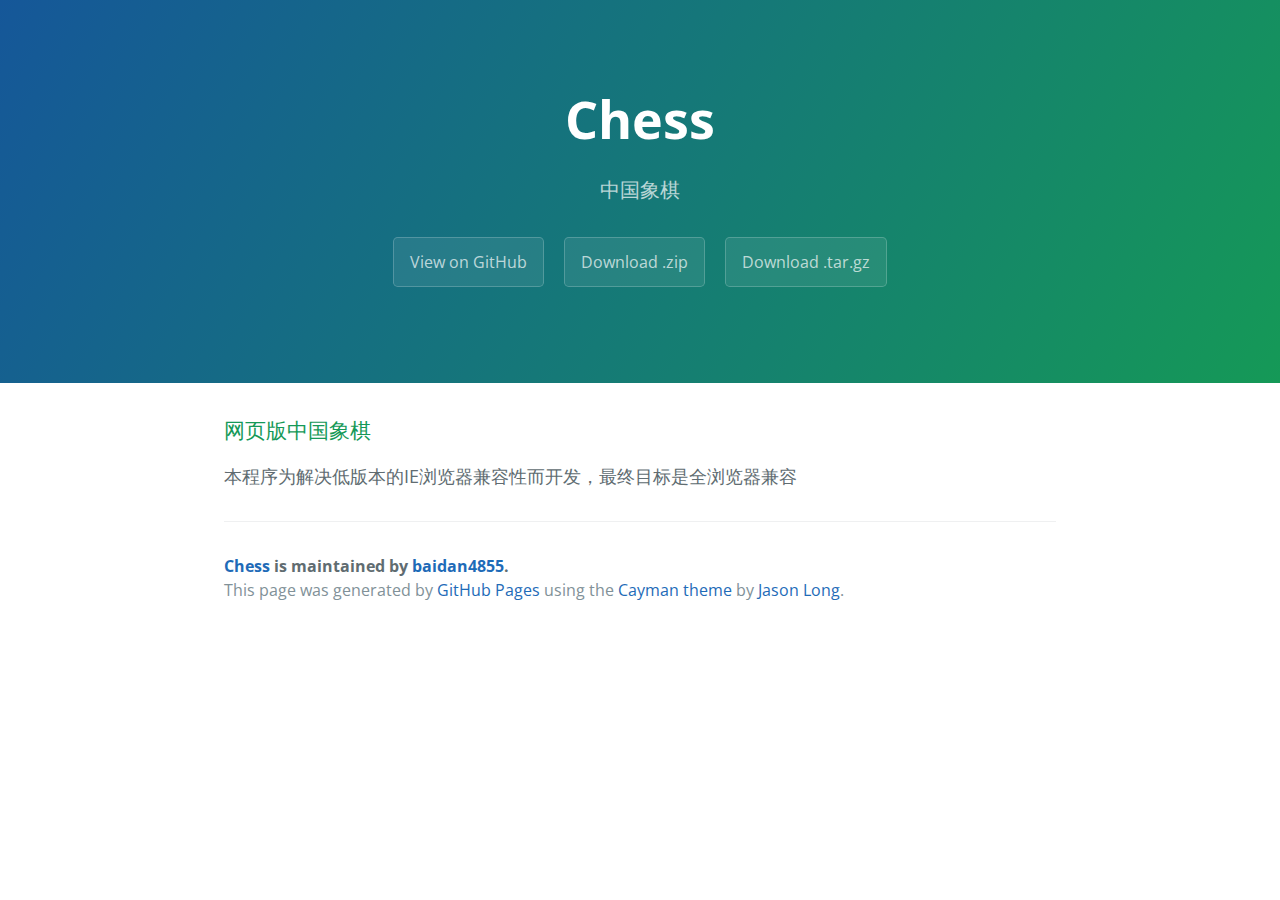
==== index.html @ 96cd29ec "测试下效果" ====
<!DOCTYPE html>
<html lang="en-us">
  <head>
    <meta charset="UTF-8">
    <title>Chess by baidan4855</title>
    <meta name="viewport" content="width=device-width, initial-scale=1">
    <link rel="stylesheet" type="text/css" href="stylesheets/normalize.css" media="screen">
    <link href='https://fonts.googleapis.com/css?family=Open+Sans:400,700' rel='stylesheet' type='text/css'>
    <link rel="stylesheet" type="text/css" href="stylesheets/stylesheet.css" media="screen">
    <link rel="stylesheet" type="text/css" href="stylesheets/github-light.css" media="screen">
    <link rel="stylesheet" type="text/css" href="https://raw.githubusercontent.com/baidan4855/chess/master/css/chess.css">
  </head>
  <body>
    <section class="page-header">
      <h1 class="project-name">Chess</h1>
      <h2 class="project-tagline">中国象棋</h2>
      <a href="https://github.com/baidan4855/chess" class="btn">View on GitHub</a>
      <a href="https://github.com/baidan4855/chess/zipball/master" class="btn">Download .zip</a>
      <a href="https://github.com/baidan4855/chess/tarball/master" class="btn">Download .tar.gz</a>
    </section>

    <section class="main-content">
      <h3>
<a id="网页版中国象棋" class="anchor" href="#%E7%BD%91%E9%A1%B5%E7%89%88%E4%B8%AD%E5%9B%BD%E8%B1%A1%E6%A3%8B" aria-hidden="true"><span aria-hidden="true" class="octicon octicon-link"></span></a>网页版中国象棋</h3>

<p>本程序为解决低版本的IE浏览器兼容性而开发，最终目标是全浏览器兼容</p>

      <footer class="site-footer">
        <span class="site-footer-owner"><a href="https://github.com/baidan4855/chess">Chess</a> is maintained by <a href="https://github.com/baidan4855">baidan4855</a>.</span>

        <span class="site-footer-credits">This page was generated by <a href="https://pages.github.com">GitHub Pages</a> using the <a href="https://github.com/jasonlong/cayman-theme">Cayman theme</a> by <a href="https://twitter.com/jasonlong">Jason Long</a>.</span>
      </footer>

    </section>

  
  </body>
</html>
---- stylesheets/stylesheet.css ----
* {
  box-sizing: border-box; }

body {
  padding: 0;
  margin: 0;
  font-family: "Open Sans", "Helvetica Neue", Helvetica, Arial, sans-serif;
  font-size: 16px;
  line-height: 1.5;
  color: #606c71; }

a {
  color: #1e6bb8;
  text-decoration: none; }
  a:hover {
    text-decoration: underline; }

.btn {
  display: inline-block;
  margin-bottom: 1rem;
  color: rgba(255, 255, 255, 0.7);
  background-color: rgba(255, 255, 255, 0.08);
  border-color: rgba(255, 255, 255, 0.2);
  border-style: solid;
  border-width: 1px;
  border-radius: 0.3rem;
  transition: color 0.2s, background-color 0.2s, border-color 0.2s; }
  .btn + .btn {
    margin-left: 1rem; }

.btn:hover {
  color: rgba(255, 255, 255, 0.8);
  text-decoration: none;
  background-color: rgba(255, 255, 255, 0.2);
  border-color: rgba(255, 255, 255, 0.3); }

@media screen and (min-width: 64em) {
  .btn {
    padding: 0.75rem 1rem; } }

@media screen and (min-width: 42em) and (max-width: 64em) {
  .btn {
    padding: 0.6rem 0.9rem;
    font-size: 0.9rem; } }

@media screen and (max-width: 42em) {
  .btn {
    display: block;
    width: 100%;
    padding: 0.75rem;
    font-size: 0.9rem; }
    .btn + .btn {
      margin-top: 1rem;
      margin-left: 0; } }

.page-header {
  color: #fff;
  text-align: center;
  background-color: #159957;
  background-image: linear-gradient(120deg, #155799, #159957); }

@media screen and (min-width: 64em) {
  .page-header {
    padding: 5rem 6rem; } }

@media screen and (min-width: 42em) and (max-width: 64em) {
  .page-header {
    padding: 3rem 4rem; } }

@media screen and (max-width: 42em) {
  .page-header {
    padding: 2rem 1rem; } }

.project-name {
  margin-top: 0;
  margin-bottom: 0.1rem; }

@media screen and (min-width: 64em) {
  .project-name {
    font-size: 3.25rem; } }

@media screen and (min-width: 42em) and (max-width: 64em) {
  .project-name {
    font-size: 2.25rem; } }

@media screen and (max-width: 42em) {
  .project-name {
    font-size: 1.75rem; } }

.project-tagline {
  margin-bottom: 2rem;
  font-weight: normal;
  opacity: 0.7; }

@media screen and (min-width: 64em) {
  .project-tagline {
    font-size: 1.25rem; } }

@media screen and (min-width: 42em) and (max-width: 64em) {
  .project-tagline {
    font-size: 1.15rem; } }

@media screen and (max-width: 42em) {
  .project-tagline {
    font-size: 1rem; } }

.main-content :first-child {
  margin-top: 0; }
.main-content img {
  max-width: 100%; }
.main-content h1, .main-content h2, .main-content h3, .main-content h4, .main-content h5, .main-content h6 {
  margin-top: 2rem;
  margin-bottom: 1rem;
  font-weight: normal;
  color: #159957; }
.main-content p {
  margin-bottom: 1em; }
.main-content code {
  padding: 2px 4px;
  font-family: Consolas, "Liberation Mono", Menlo, Courier, monospace;
  font-size: 0.9rem;
  color: #383e41;
  background-color: #f3f6fa;
  border-radius: 0.3rem; }
.main-content pre {
  padding: 0.8rem;
  margin-top: 0;
  margin-bottom: 1rem;
  font: 1rem Consolas, "Liberation Mono", Menlo, Courier, monospace;
  color: #567482;
  word-wrap: normal;
  background-color: #f3f6fa;
  border: solid 1px #dce6f0;
  border-radius: 0.3rem; }
  .main-content pre > code {
    padding: 0;
    margin: 0;
    font-size: 0.9rem;
    color: #567482;
    word-break: normal;
    white-space: pre;
    background: transparent;
    border: 0; }
.main-content .highlight {
  margin-bottom: 1rem; }
  .main-content .highlight pre {
    margin-bottom: 0;
    word-break: normal; }
.main-content .highlight pre, .main-content pre {
  padding: 0.8rem;
  overflow: auto;
  font-size: 0.9rem;
  line-height: 1.45;
  border-radius: 0.3rem; }
.main-content pre code, .main-content pre tt {
  display: inline;
  max-width: initial;
  padding: 0;
  margin: 0;
  overflow: initial;
  line-height: inherit;
  word-wrap: normal;
  background-color: transparent;
  border: 0; }
  .main-content pre code:before, .main-content pre code:after, .main-content pre tt:before, .main-content pre tt:after {
    content: normal; }
.main-content ul, .main-content ol {
  margin-top: 0; }
.main-content blockquote {
  padding: 0 1rem;
  margin-left: 0;
  color: #819198;
  border-left: 0.3rem solid #dce6f0; }
  .main-content blockquote > :first-child {
    margin-top: 0; }
  .main-content blockquote > :last-child {
    margin-bottom: 0; }
.main-content table {
  display: block;
  width: 100%;
  overflow: auto;
  word-break: normal;
  word-break: keep-all; }
  .main-content table th {
    font-weight: bold; }
  .main-content table th, .main-content table td {
    padding: 0.5rem 1rem;
    border: 1px solid #e9ebec; }
.main-content dl {
  padding: 0; }
  .main-content dl dt {
    padding: 0;
    margin-top: 1rem;
    font-size: 1rem;
    font-weight: bold; }
  .main-content dl dd {
    padding: 0;
    margin-bottom: 1rem; }
.main-content hr {
  height: 2px;
  padding: 0;
  margin: 1rem 0;
  background-color: #eff0f1;
  border: 0; }

@media screen and (min-width: 64em) {
  .main-content {
    max-width: 64rem;
    padding: 2rem 6rem;
    margin: 0 auto;
    font-size: 1.1rem; } }

@media screen and (min-width: 42em) and (max-width: 64em) {
  .main-content {
    padding: 2rem 4rem;
    font-size: 1.1rem; } }

@media screen and (max-width: 42em) {
  .main-content {
    padding: 2rem 1rem;
    font-size: 1rem; } }

.site-footer {
  padding-top: 2rem;
  margin-top: 2rem;
  border-top: solid 1px #eff0f1; }

.site-footer-owner {
  display: block;
  font-weight: bold; }

.site-footer-credits {
  color: #819198; }

@media screen and (min-width: 64em) {
  .site-footer {
    font-size: 1rem; } }

@media screen and (min-width: 42em) and (max-width: 64em) {
  .site-footer {
    font-size: 1rem; } }

@media screen and (max-width: 42em) {
  .site-footer {
    font-size: 0.9rem; } }
---- stylesheets/github-light.css ----
/*
The MIT License (MIT)

Copyright (c) 2016 GitHub, Inc.

Permission is hereby granted, free of charge, to any person obtaining a copy
of this software and associated documentation files (the "Software"), to deal
in the Software without restriction, including without limitation the rights
to use, copy, modify, merge, publish, distribute, sublicense, and/or sell
copies of the Software, and to permit persons to whom the Software is
furnished to do so, subject to the following conditions:

The above copyright notice and this permission notice shall be included in all
copies or substantial portions of the Software.

THE SOFTWARE IS PROVIDED "AS IS", WITHOUT WARRANTY OF ANY KIND, EXPRESS OR
IMPLIED, INCLUDING BUT NOT LIMITED TO THE WARRANTIES OF MERCHANTABILITY,
FITNESS FOR A PARTICULAR PURPOSE AND NONINFRINGEMENT. IN NO EVENT SHALL THE
AUTHORS OR COPYRIGHT HOLDERS BE LIABLE FOR ANY CLAIM, DAMAGES OR OTHER
LIABILITY, WHETHER IN AN ACTION OF CONTRACT, TORT OR OTHERWISE, ARISING FROM,
OUT OF OR IN CONNECTION WITH THE SOFTWARE OR THE USE OR OTHER DEALINGS IN THE
SOFTWARE.

*/

.pl-c /* comment */ {
  color: #969896;
}

.pl-c1 /* constant, variable.other.constant, support, meta.property-name, support.constant, support.variable, meta.module-reference, markup.raw, meta.diff.header */,
.pl-s .pl-v /* string variable */ {
  color: #0086b3;
}

.pl-e /* entity */,
.pl-en /* entity.name */ {
  color: #795da3;
}

.pl-smi /* variable.parameter.function, storage.modifier.package, storage.modifier.import, storage.type.java, variable.other */,
.pl-s .pl-s1 /* string source */ {
  color: #333;
}

.pl-ent /* entity.name.tag */ {
  color: #63a35c;
}

.pl-k /* keyword, storage, storage.type */ {
  color: #a71d5d;
}

.pl-s /* string */,
.pl-pds /* punctuation.definition.string, string.regexp.character-class */,
.pl-s .pl-pse .pl-s1 /* string punctuation.section.embedded source */,
.pl-sr /* string.regexp */,
.pl-sr .pl-cce /* string.regexp constant.character.escape */,
.pl-sr .pl-sre /* string.regexp source.ruby.embedded */,
.pl-sr .pl-sra /* string.regexp string.regexp.arbitrary-repitition */ {
  color: #183691;
}

.pl-v /* variable */ {
  color: #ed6a43;
}

.pl-id /* invalid.deprecated */ {
  color: #b52a1d;
}

.pl-ii /* invalid.illegal */ {
  color: #f8f8f8;
  background-color: #b52a1d;
}

.pl-sr .pl-cce /* string.regexp constant.character.escape */ {
  font-weight: bold;
  color: #63a35c;
}

.pl-ml /* markup.list */ {
  color: #693a17;
}

.pl-mh /* markup.heading */,
.pl-mh .pl-en /* markup.heading entity.name */,
.pl-ms /* meta.separator */ {
  font-weight: bold;
  color: #1d3e81;
}

.pl-mq /* markup.quote */ {
  color: #008080;
}

.pl-mi /* markup.italic */ {
  font-style: italic;
  color: #333;
}

.pl-mb /* markup.bold */ {
  font-weight: bold;
  color: #333;
}

.pl-md /* markup.deleted, meta.diff.header.from-file */ {
  color: #bd2c00;
  background-color: #ffecec;
}

.pl-mi1 /* markup.inserted, meta.diff.header.to-file */ {
  color: #55a532;
  background-color: #eaffea;
}

.pl-mdr /* meta.diff.range */ {
  font-weight: bold;
  color: #795da3;
}

.pl-mo /* meta.output */ {
  color: #1d3e81;
}
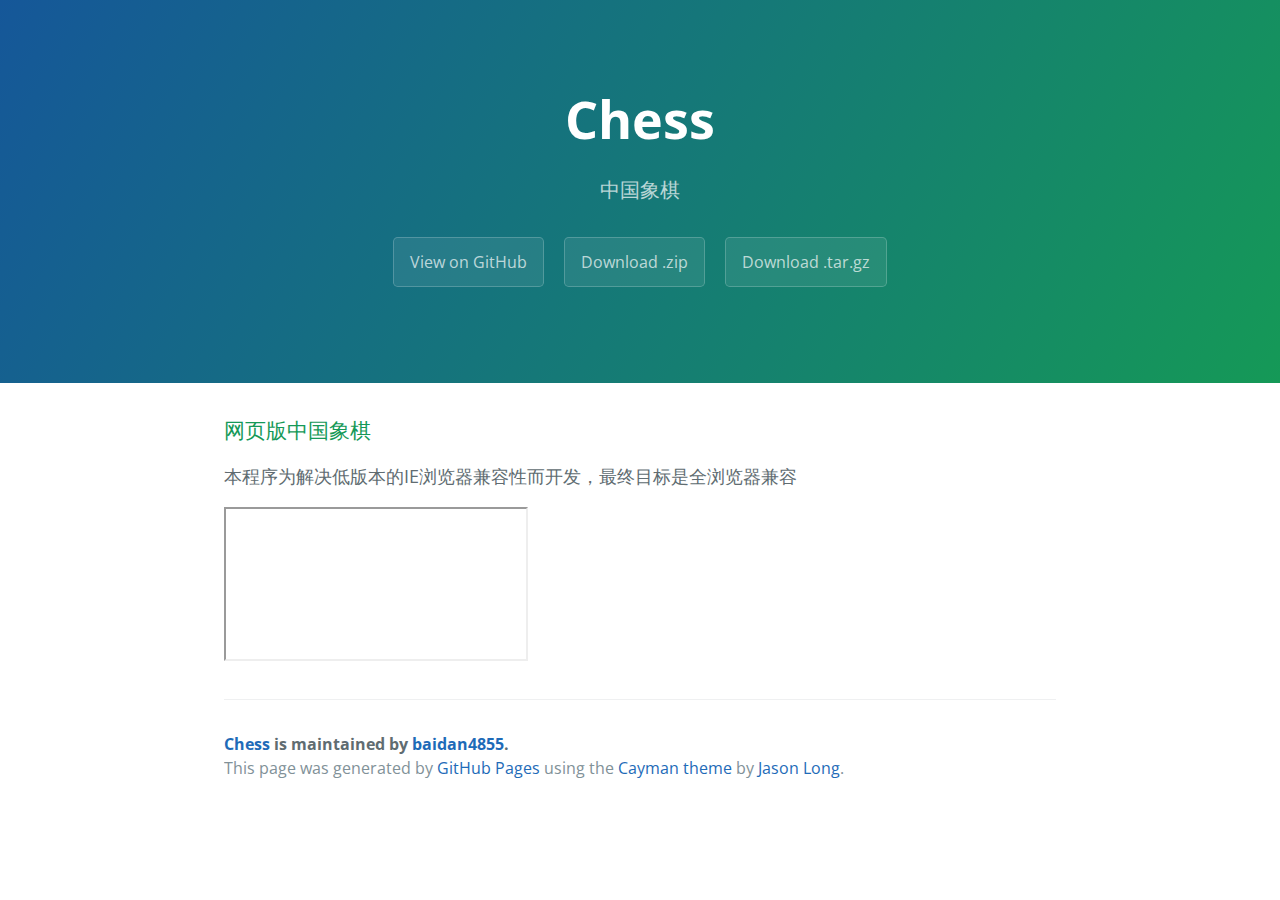
==== commit 75f4806f: "Update index.html" ====
--- a/index.html
+++ b/index.html
@@ -8,7 +8,9 @@
     <link href='https://fonts.googleapis.com/css?family=Open+Sans:400,700' rel='stylesheet' type='text/css'>
     <link rel="stylesheet" type="text/css" href="stylesheets/stylesheet.css" media="screen">
     <link rel="stylesheet" type="text/css" href="stylesheets/github-light.css" media="screen">
-    <link rel="stylesheet" type="text/css" href="https://raw.githubusercontent.com/baidan4855/chess/master/css/chess.css">
+    <link rel="stylesheet" type="text/css" href="https://rawgithub.com/baidan4855/chess/master/css/chess.css">
+    <script type="text/javascript" src="https://rawgithub.com/baidan4855/chess/master/script/units.js"></script>
+    <script type="text/javascript" src="https://rawgithub.com/baidan4855/chess/master/script/game.js"></script>
   </head>
   <body>
     <section class="page-header">
@@ -24,7 +26,8 @@
 <a id="网页版中国象棋" class="anchor" href="#%E7%BD%91%E9%A1%B5%E7%89%88%E4%B8%AD%E5%9B%BD%E8%B1%A1%E6%A3%8B" aria-hidden="true"><span aria-hidden="true" class="octicon octicon-link"></span></a>网页版中国象棋</h3>
 
 <p>本程序为解决低版本的IE浏览器兼容性而开发，最终目标是全浏览器兼容</p>
-
+<p id="chessboard" class="board"></p>
+<iframe src="https://rawgithub.com/baidan4855/chess/master/game.js"></iframe>
       <footer class="site-footer">
         <span class="site-footer-owner"><a href="https://github.com/baidan4855/chess">Chess</a> is maintained by <a href="https://github.com/baidan4855">baidan4855</a>.</span>
 
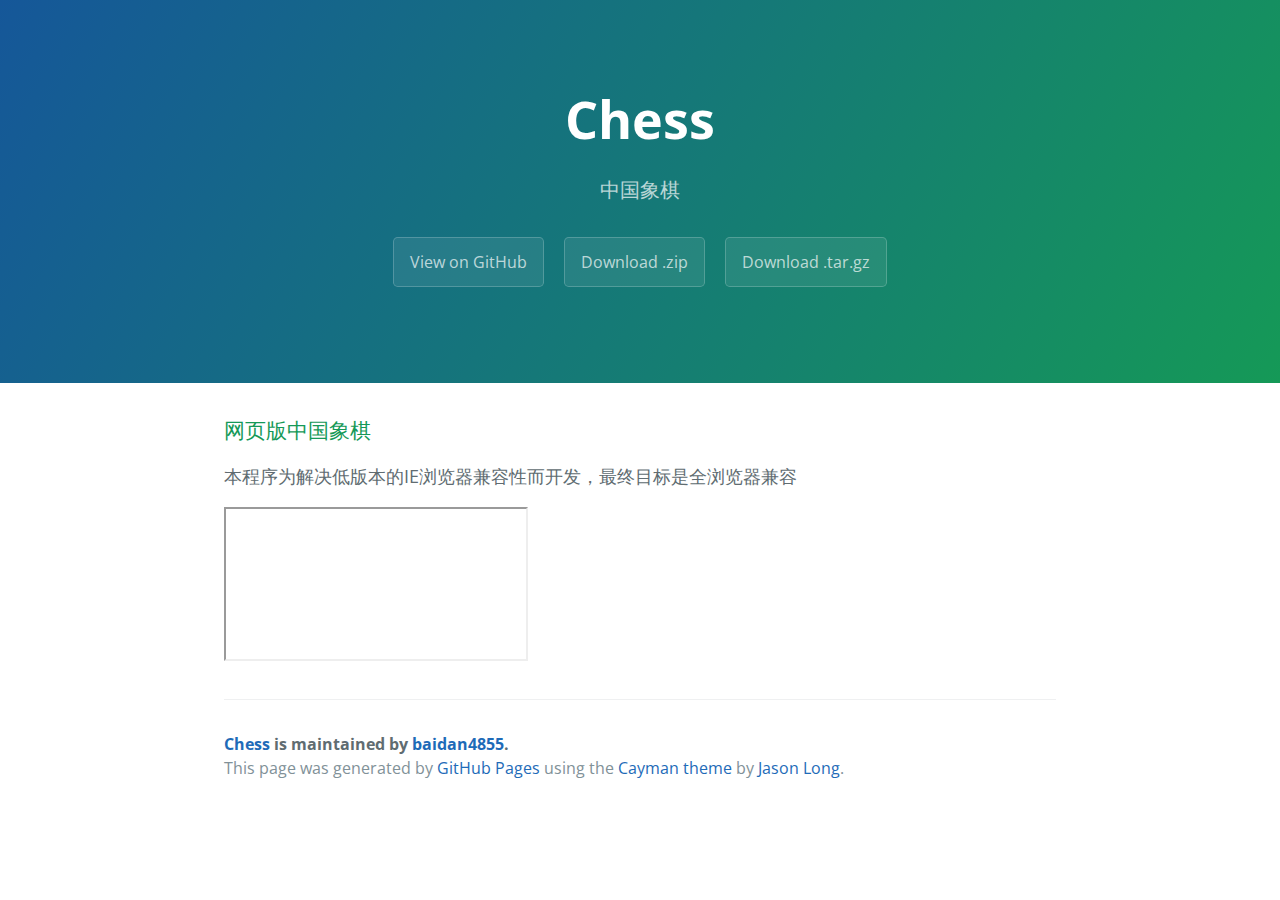
==== commit 1b48ac47: "Update index.html" ====
--- a/index.html
+++ b/index.html
@@ -27,7 +27,7 @@
 
 <p>本程序为解决低版本的IE浏览器兼容性而开发，最终目标是全浏览器兼容</p>
 <p id="chessboard" class="board"></p>
-<iframe src="https://rawgithub.com/baidan4855/chess/master/game.js"></iframe>
+<iframe src="https://rawgithub.com/baidan4855/chess/master/game.html"></iframe>
       <footer class="site-footer">
         <span class="site-footer-owner"><a href="https://github.com/baidan4855/chess">Chess</a> is maintained by <a href="https://github.com/baidan4855">baidan4855</a>.</span>
 
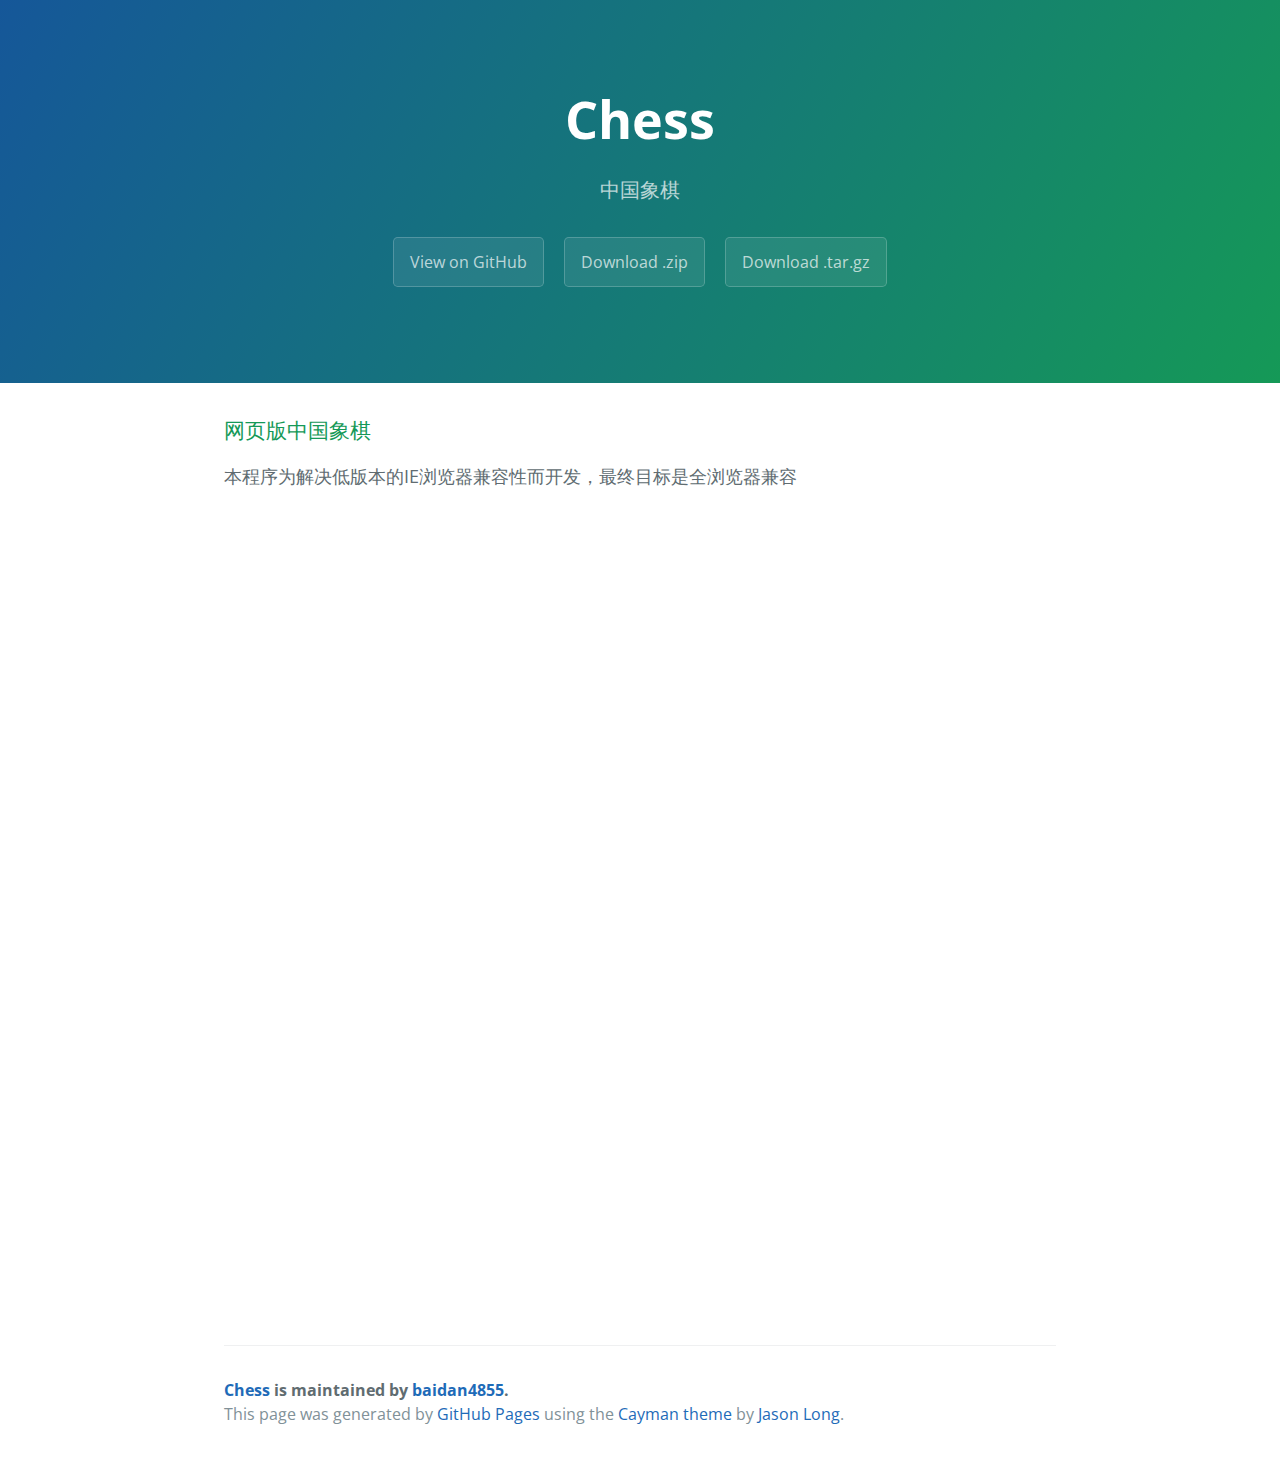
==== commit 482d1dc4: "Update index.html" ====
--- a/index.html
+++ b/index.html
@@ -8,9 +8,6 @@
     <link href='https://fonts.googleapis.com/css?family=Open+Sans:400,700' rel='stylesheet' type='text/css'>
     <link rel="stylesheet" type="text/css" href="stylesheets/stylesheet.css" media="screen">
     <link rel="stylesheet" type="text/css" href="stylesheets/github-light.css" media="screen">
-    <link rel="stylesheet" type="text/css" href="https://rawgithub.com/baidan4855/chess/master/css/chess.css">
-    <script type="text/javascript" src="https://rawgithub.com/baidan4855/chess/master/script/units.js"></script>
-    <script type="text/javascript" src="https://rawgithub.com/baidan4855/chess/master/script/game.js"></script>
   </head>
   <body>
     <section class="page-header">
@@ -26,8 +23,7 @@
 <a id="网页版中国象棋" class="anchor" href="#%E7%BD%91%E9%A1%B5%E7%89%88%E4%B8%AD%E5%9B%BD%E8%B1%A1%E6%A3%8B" aria-hidden="true"><span aria-hidden="true" class="octicon octicon-link"></span></a>网页版中国象棋</h3>
 
 <p>本程序为解决低版本的IE浏览器兼容性而开发，最终目标是全浏览器兼容</p>
-<p id="chessboard" class="board"></p>
-<iframe src="https://rawgithub.com/baidan4855/chess/master/game.html"></iframe>
+<iframe frameborder="0" width="100%" height="800" src="https://rawgithub.com/baidan4855/chess/master/game.html"></iframe>
       <footer class="site-footer">
         <span class="site-footer-owner"><a href="https://github.com/baidan4855/chess">Chess</a> is maintained by <a href="https://github.com/baidan4855">baidan4855</a>.</span>
 
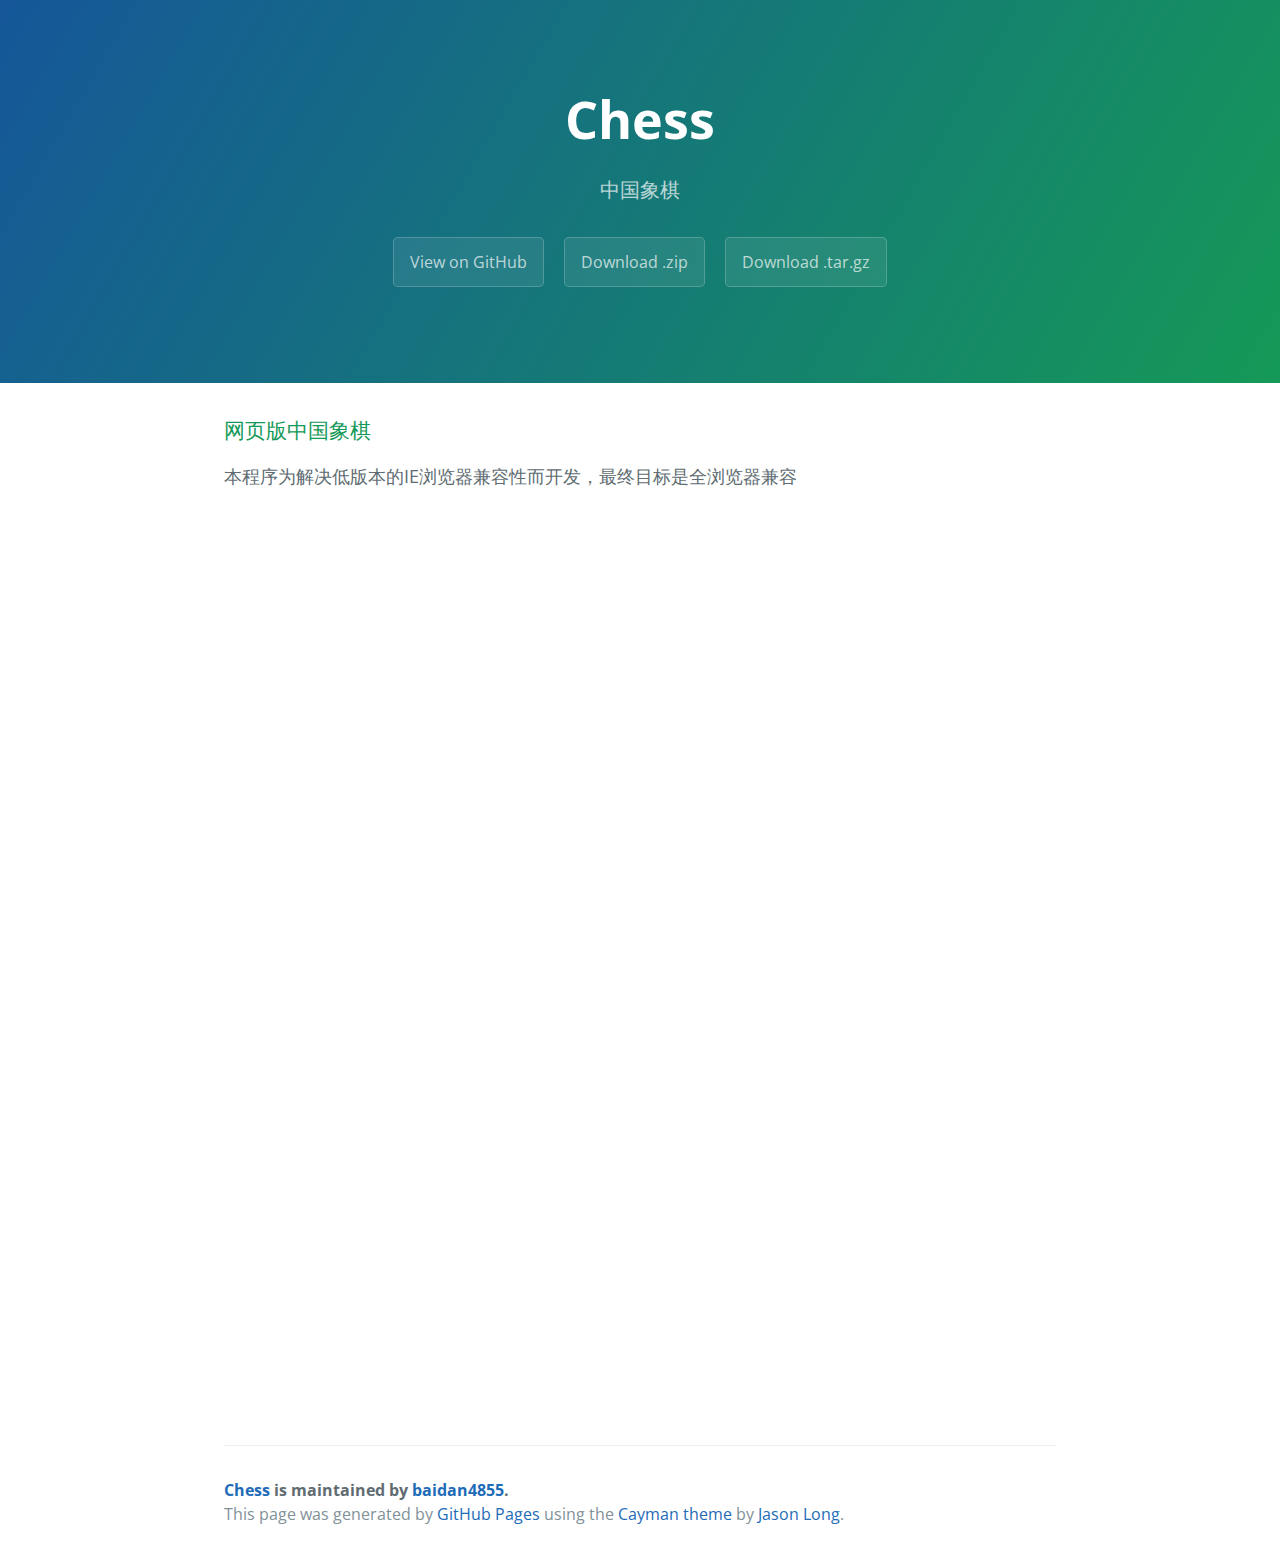
==== commit 6798b7bc: "Update index.html" ====
--- a/index.html
+++ b/index.html
@@ -23,7 +23,7 @@
 <a id="网页版中国象棋" class="anchor" href="#%E7%BD%91%E9%A1%B5%E7%89%88%E4%B8%AD%E5%9B%BD%E8%B1%A1%E6%A3%8B" aria-hidden="true"><span aria-hidden="true" class="octicon octicon-link"></span></a>网页版中国象棋</h3>
 
 <p>本程序为解决低版本的IE浏览器兼容性而开发，最终目标是全浏览器兼容</p>
-<iframe frameborder="0" width="100%" height="800" src="https://rawgithub.com/baidan4855/chess/master/game.html"></iframe>
+<iframe frameborder="0" width="100%" height="900" src="https://rawgithub.com/baidan4855/chess/master/game.html"></iframe>
       <footer class="site-footer">
         <span class="site-footer-owner"><a href="https://github.com/baidan4855/chess">Chess</a> is maintained by <a href="https://github.com/baidan4855">baidan4855</a>.</span>
 
